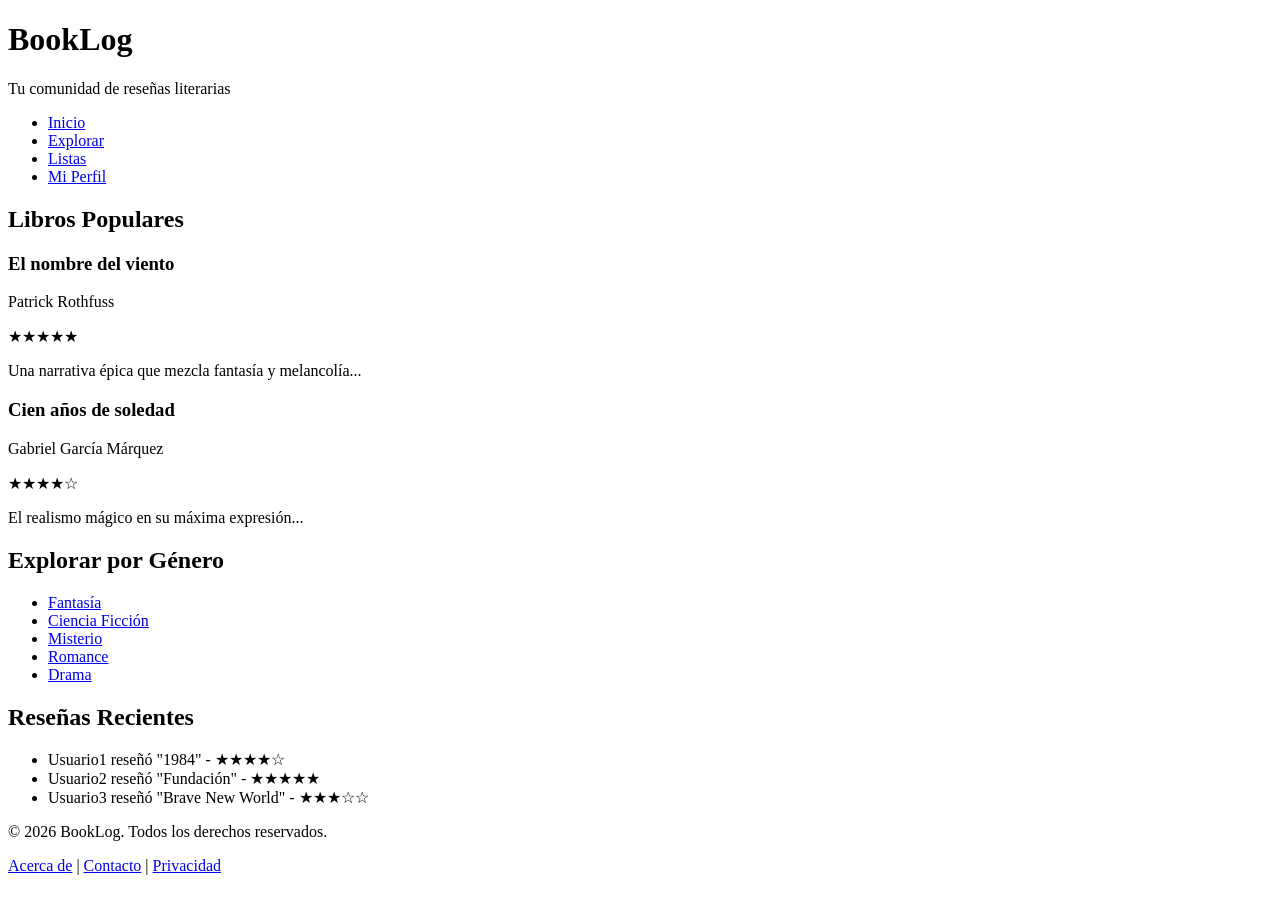
==== index.html @ 093b7613 "initial commit" ====
<!DOCTYPE html>
<html lang="es">
<head>
    <meta charset="UTF-8">
    <meta name="viewport" content="width=device-width, initial-scale=1.0">
    <meta name="description" content="Plataforma de reseñas de libros">
    <title>BookLog - Reseñas de Libros</title>
</head>
<body>
    <header>
        <h1>BookLog</h1>
        <p>Tu comunidad de reseñas literarias</p>
    </header>

    <nav>
        <ul>
            <li><a href="#inicio">Inicio</a></li>
            <li><a href="#explorar">Explorar</a></li>
            <li><a href="#listas">Listas</a></li>
            <li><a href="#perfil">Mi Perfil</a></li>
        </ul>
    </nav>

    <main>
        <section id="inicio">
            <h2>Libros Populares</h2>
            <article>
                <h3>El nombre del viento</h3>
                <p>Patrick Rothfuss</p>
                <p>★★★★★</p>
                <p>Una narrativa épica que mezcla fantasía y melancolía...</p>
            </article>
            <article>
                <h3>Cien años de soledad</h3>
                <p>Gabriel García Márquez</p>
                <p>★★★★☆</p>
                <p>El realismo mágico en su máxima expresión...</p>
            </article>
        </section>

        <section id="explorar">
            <h2>Explorar por Género</h2>
            <ul>
                <li><a href="#">Fantasía</a></li>
                <li><a href="#">Ciencia Ficción</a></li>
                <li><a href="#">Misterio</a></li>
                <li><a href="#">Romance</a></li>
                <li><a href="#">Drama</a></li>
            </ul>
        </section>

        <aside>
            <h2>Reseñas Recientes</h2>
            <ul>
                <li>Usuario1 reseñó "1984" - ★★★★☆</li>
                <li>Usuario2 reseñó "Fundación" - ★★★★★</li>
                <li>Usuario3 reseñó "Brave New World" - ★★★☆☆</li>
            </ul>
        </aside>
    </main>

    <footer>
        <p>&copy; 2026 BookLog. Todos los derechos reservados.</p>
        <nav>
            <a href="#">Acerca de</a> | 
            <a href="#">Contacto</a> | 
            <a href="#">Privacidad</a>
        </nav>
    </footer>
</body>
</html>
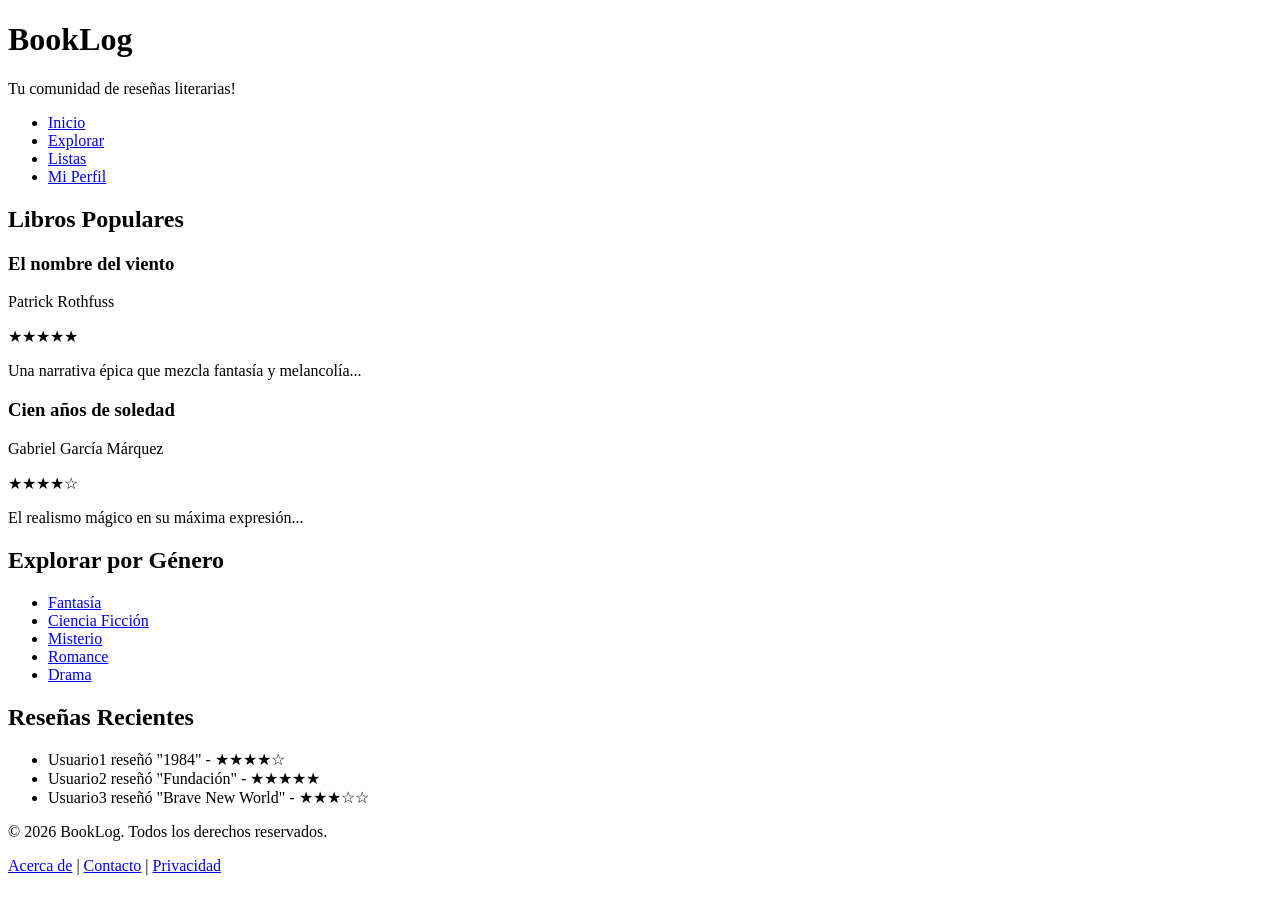
==== commit 558ec1b8: "new title" ====
--- a/index.html
+++ b/index.html
@@ -9,7 +9,7 @@
 <body>
     <header>
         <h1>BookLog</h1>
-        <p>Tu comunidad de reseñas literarias</p>
+        <p>Tu comunidad de reseñas literarias!</p>
     </header>
 
     <nav>
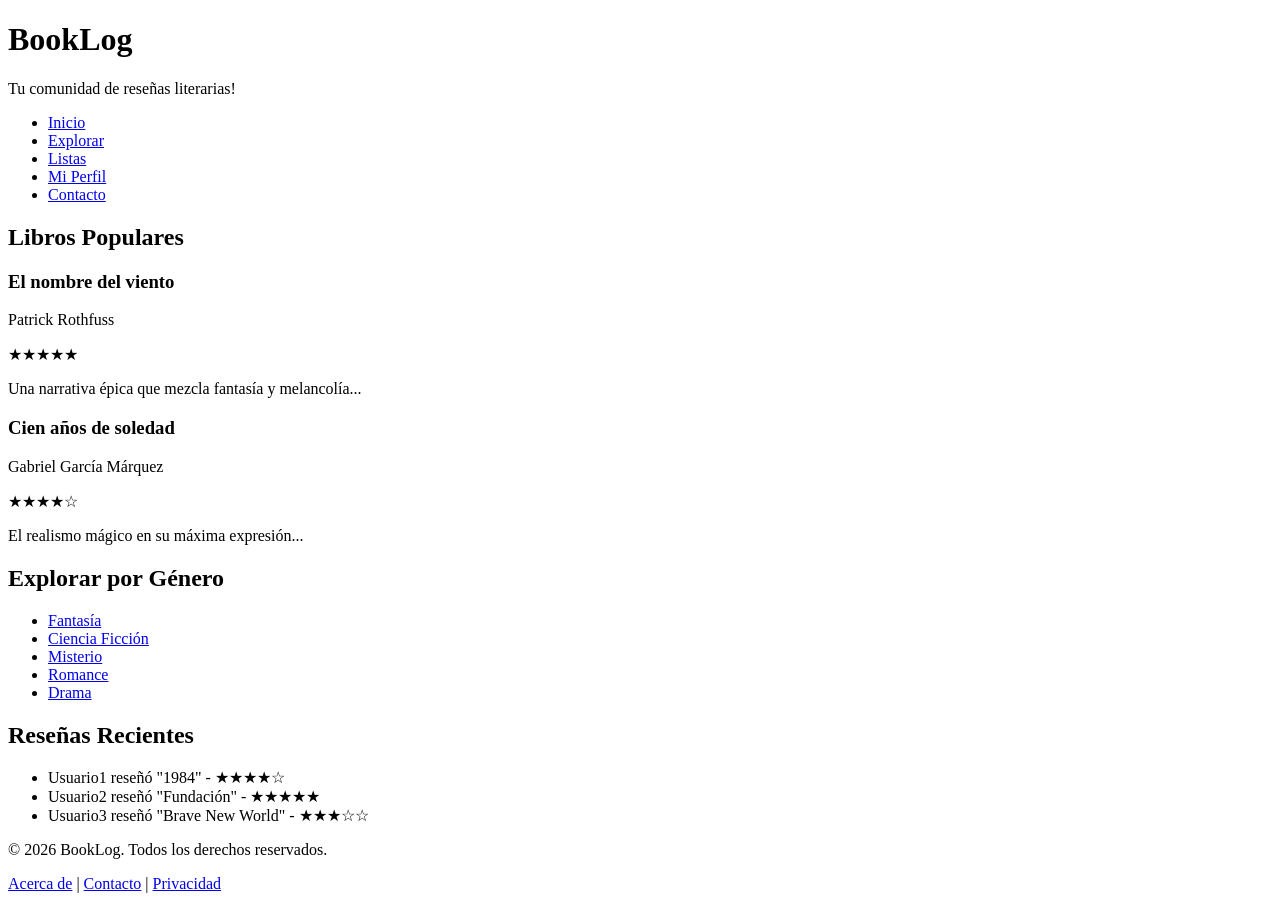
==== commit 13993b6e: "feature/add-new-form" ====
--- a/index.html
+++ b/index.html
@@ -14,10 +14,11 @@
 
     <nav>
         <ul>
-            <li><a href="#inicio">Inicio</a></li>
+            <li><a href="index.html">Inicio</a></li>
             <li><a href="#explorar">Explorar</a></li>
             <li><a href="#listas">Listas</a></li>
             <li><a href="#perfil">Mi Perfil</a></li>
+            <li><a href="contact.html">Contacto</a></li>
         </ul>
     </nav>
 
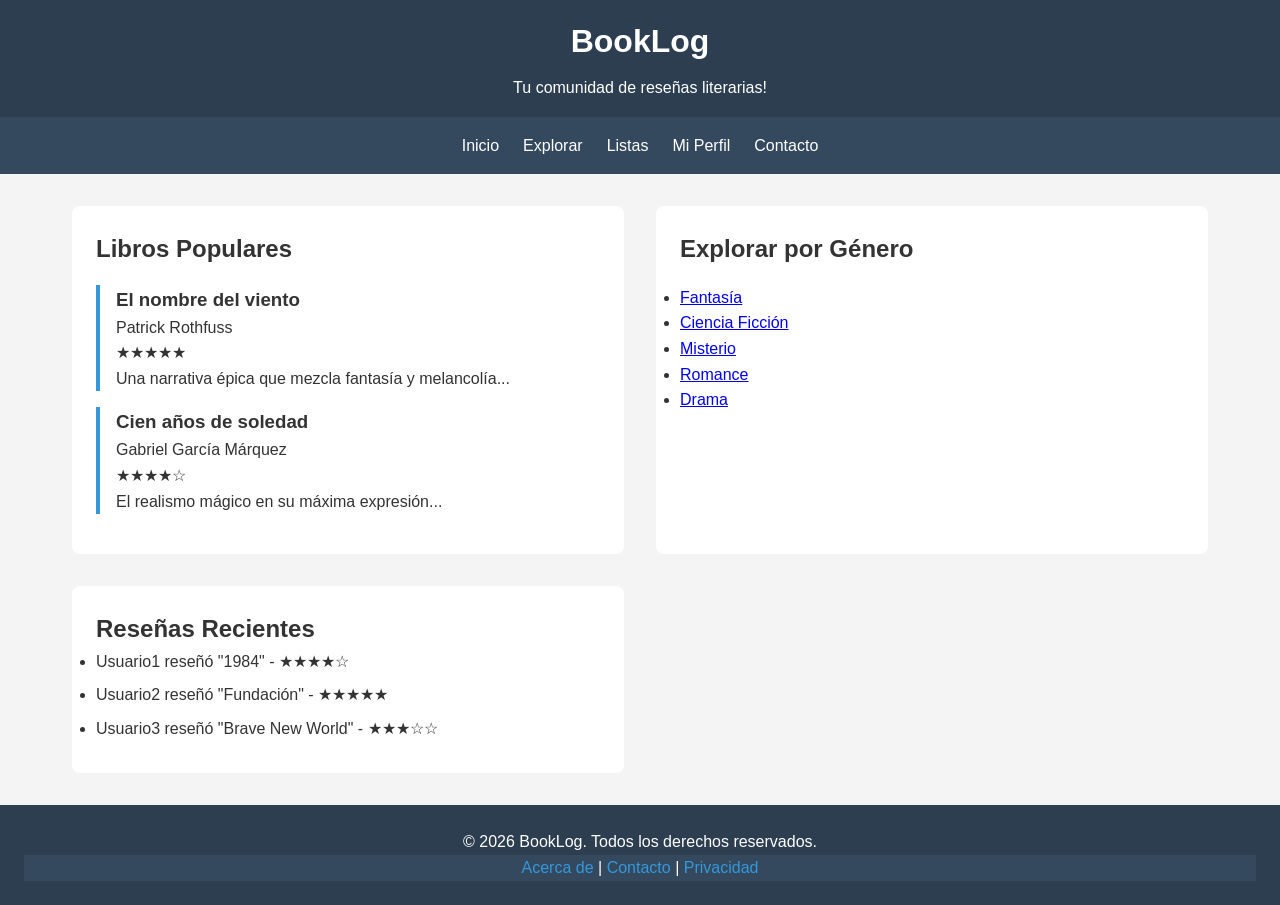
==== commit ee8433f2: "feature/add-header-css" ====
--- a/index.html
+++ b/index.html
@@ -5,6 +5,7 @@
     <meta name="viewport" content="width=device-width, initial-scale=1.0">
     <meta name="description" content="Plataforma de reseñas de libros">
     <title>BookLog - Reseñas de Libros</title>
+    <link rel="stylesheet" href="styles.css">
 </head>
 <body>
     <header>
@@ -12,8 +13,12 @@
         <p>Tu comunidad de reseñas literarias!</p>
     </header>
 
+    <input type="checkbox" id="menu-toggle" class="menu-toggle">
+    <label for="menu-toggle" class="menu-overlay"></label>
+    
     <nav>
-        <ul>
+        <label for="menu-toggle" class="menu-btn">☰</label>
+        <ul class="menu-list">
             <li><a href="index.html">Inicio</a></li>
             <li><a href="#explorar">Explorar</a></li>
             <li><a href="#listas">Listas</a></li>
--- a/styles.css
+++ b/styles.css
@@ -0,0 +1,263 @@
+* {
+    margin: 0;
+    padding: 0;
+    box-sizing: border-box;
+}
+
+body {
+    font-family: Arial, sans-serif;
+    line-height: 1.6;
+    color: #333;
+    background-color: #f4f4f4;
+    display: flex;
+    flex-direction: column;
+    min-height: 100vh;
+}
+
+header {
+    background-color: #2c3e50;
+    color: white;
+    padding: 1rem;
+    text-align: center;
+}
+
+header h1 {
+    margin-bottom: 0.5rem;
+}
+
+nav {
+    position: sticky;
+    top: 0;
+    background-color: #34495e;
+    z-index: 1000;
+}
+
+nav ul {
+    list-style: none;
+    display: flex;
+    justify-content: center;
+    gap: 1.5rem;
+    padding: 1rem;
+}
+
+nav a {
+    color: white;
+    text-decoration: none;
+}
+
+nav a:hover {
+    text-decoration: underline;
+}
+
+.menu-toggle {
+    display: none;
+}
+
+nav label {
+    display: none;
+}
+
+.menu-btn {
+    display: none;
+}
+
+main {
+    flex: 1;
+    max-width: 1200px;
+    width: 100%;
+    margin: 0 auto;
+    padding: 2rem;
+    display: grid;
+    grid-template-columns: repeat(2, 1fr);
+    gap: 2rem;
+}
+
+section {
+    background: white;
+    padding: 1.5rem;
+    border-radius: 8px;
+}
+
+section h2 {
+    margin-bottom: 1rem;
+}
+
+article {
+    border-left: 4px solid #3498db;
+    padding-left: 1rem;
+    margin-bottom: 1rem;
+}
+
+aside {
+    background: white;
+    padding: 1.5rem;
+    border-radius: 8px;
+    height: fit-content;
+}
+
+aside li {
+    margin-bottom: 0.5rem;
+}
+
+footer {
+    background-color: #2c3e50;
+    color: white;
+    text-align: center;
+    padding: 1.5rem;
+    z-index: 10;
+}
+
+footer a {
+    color: #3498db;
+    text-decoration: none;
+}
+
+footer nav a {
+    color: #3498db;
+}
+
+@media (max-width: 768px) {
+    nav {
+        position: relative;
+        z-index: 1000;
+    }
+
+    .menu-toggle {
+        position: fixed;
+        top: 1rem;
+        left: 1rem;
+        width: 44px;
+        height: 44px;
+        opacity: 0;
+        z-index: 1004;
+        cursor: pointer;
+    }
+
+    .menu-overlay {
+        position: fixed;
+        top: 0;
+        width: 100%;
+        height: 100%;
+        background: rgba(0, 0, 0, 0.5);
+        opacity: 0;
+        visibility: hidden;
+        transition: opacity 0.3s, visibility 0.3s;
+        z-index: 100;
+        cursor: pointer;
+    }
+
+    .menu-btn {
+        display: block;
+        position: fixed;
+        top: 1rem;
+        left: 1rem;
+        width: 44px;
+        height: 44px;
+        background: #2c3e50;
+        color: #fff;
+        font-size: 1.5rem;
+        text-align: center;
+        line-height: 44px;
+        cursor: pointer;
+        z-index: 1003;
+        border-radius: 4px;
+        box-shadow: 0 2px 8px rgba(0,0,0,0.3);
+    }
+
+    nav ul.menu-list {
+        display: flex;
+        position: fixed;
+        top: 0;
+        left: -250px;
+        width: 250px;
+        height: 100%;
+        flex-direction: column;
+        gap: 0;
+        padding-top: 70px;
+        padding-left: 0;
+        background: #34495e;
+        transition: left 0.3s;
+        z-index: 2000;
+        list-style: none;
+    }
+
+    nav ul.menu-list li {
+        width: 100%;
+    }
+
+    nav ul.menu-list li a {
+        display: block;
+        padding: 1rem 1.5rem;
+        border-bottom: 1px solid rgba(255, 255, 255, 0.1);
+        color: #fff;
+        text-decoration: none;
+    }
+
+    .menu-toggle:checked ~ .menu-overlay {
+        opacity: 1;
+        visibility: visible;
+    }
+
+    .menu-toggle:checked ~ nav .menu-btn {
+        left: 260px;
+    }
+
+    .menu-toggle:checked ~ nav ul.menu-list {
+        left: 0;
+    }
+
+    main {
+        grid-template-columns: 1fr;
+        padding: 1rem;
+    }
+
+    form {
+        width: 100%;
+    }
+
+    fieldset {
+        margin-bottom: 1rem;
+        border: 1px solid #ddd;
+        border-radius: 4px;
+        padding: 1rem;
+    }
+
+    input[type="text"],
+    input[type="email"],
+    input[type="tel"],
+    select,
+    textarea {
+        width: 100%;
+        padding: 0.5rem;
+        border: 1px solid #ccc;
+        border-radius: 4px;
+        font-size: 1rem;
+    }
+
+    textarea {
+        width: 100%;
+        min-width: 100%;
+        max-width: 100%;
+        resize: vertical;
+    }
+
+    button {
+        padding: 0.75rem 1.5rem;
+        margin-right: 0.5rem;
+        margin-top: 0.5rem;
+        border: none;
+        border-radius: 4px;
+        cursor: pointer;
+        font-size: 1rem;
+    }
+
+    button[type="submit"] {
+        background-color: #3498db;
+        color: white;
+    }
+
+    button[type="reset"] {
+        background-color: #95a5a6;
+        color: white;
+    }
+}
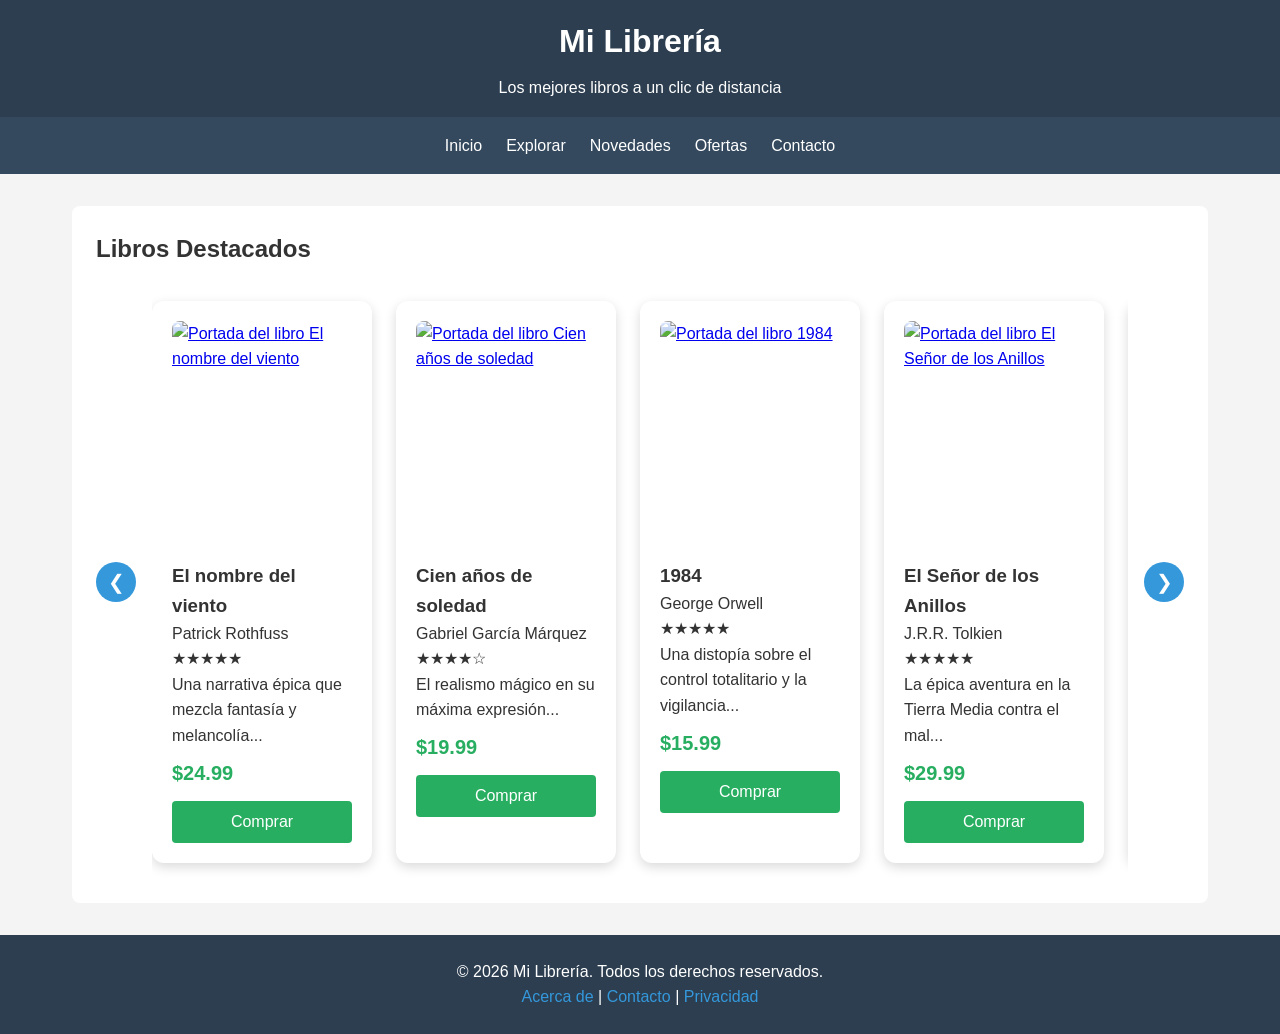
==== commit f8358a2c: "feature/add-book-carousel" ====
--- a/index.html
+++ b/index.html
@@ -3,14 +3,14 @@
 <head>
     <meta charset="UTF-8">
     <meta name="viewport" content="width=device-width, initial-scale=1.0">
-    <meta name="description" content="Plataforma de reseñas de libros">
-    <title>BookLog - Reseñas de Libros</title>
+    <meta name="description" content="Librería online con los mejores libros de todas las categorías">
+    <title>Mi Librería - Tu tienda de libros online</title>
     <link rel="stylesheet" href="styles.css">
 </head>
 <body>
     <header>
-        <h1>BookLog</h1>
-        <p>Tu comunidad de reseñas literarias!</p>
+        <h1>Mi Librería</h1>
+        <p>Los mejores libros a un clic de distancia</p>
     </header>
 
     <input type="checkbox" id="menu-toggle" class="menu-toggle">
@@ -20,58 +20,118 @@
         <label for="menu-toggle" class="menu-btn">☰</label>
         <ul class="menu-list">
             <li><a href="index.html">Inicio</a></li>
-            <li><a href="#explorar">Explorar</a></li>
-            <li><a href="#listas">Listas</a></li>
-            <li><a href="#perfil">Mi Perfil</a></li>
+            <li class="submenu-trigger">
+                <a href="#explorar">Explorar</a>
+                <ul class="submenu">
+                    <li><a href="#">Fantasía</a></li>
+                    <li><a href="#">Ciencia Ficción</a></li>
+                    <li><a href="#">Misterio</a></li>
+                    <li><a href="#">Romance</a></li>
+                    <li><a href="#">Drama</a></li>
+                </ul>
+            </li>
+            <li><a href="#">Novedades</a></li>
+            <li><a href="#">Ofertas</a></li>
             <li><a href="contact.html">Contacto</a></li>
         </ul>
     </nav>
 
     <main>
         <section id="inicio">
-            <h2>Libros Populares</h2>
-            <article>
-                <h3>El nombre del viento</h3>
-                <p>Patrick Rothfuss</p>
-                <p>★★★★★</p>
-                <p>Una narrativa épica que mezcla fantasía y melancolía...</p>
-            </article>
-            <article>
-                <h3>Cien años de soledad</h3>
-                <p>Gabriel García Márquez</p>
-                <p>★★★★☆</p>
-                <p>El realismo mágico en su máxima expresión...</p>
-            </article>
+            <h2>Libros Destacados</h2>
+            <div class="carousel-container">
+                <button class="carousel-btn prev" onclick="moveCarousel(-1)">&#10094;</button>
+                <div class="book-carousel" id="bookCarousel">
+                    <article class="card">
+                        <a href="https://example.com/comprar/el-nombre-del-viento" target="_blank">
+                            <img src="https://images.unsplash.com/photo-1544947950-fa07a98d237f?w=300" alt="Portada del libro El nombre del viento" loading="lazy">
+                        </a>
+                        <h3>El nombre del viento</h3>
+                        <p>Patrick Rothfuss</p>
+                        <p>★★★★★</p>
+                        <p>Una narrativa épica que mezcla fantasía y melancolía...</p>
+                        <p class="precio">$24.99</p>
+                        <button class="btn-comprar">Comprar</button>
+                    </article>
+                    <article class="card">
+                        <a href="https://example.com/comprar/cien-anos-de-soledad" target="_blank">
+                            <img src="https://images.unsplash.com/photo-1543002588-bfa74002ed7e?w=300" alt="Portada del libro Cien años de soledad" loading="lazy">
+                        </a>
+                        <h3>Cien años de soledad</h3>
+                        <p>Gabriel García Márquez</p>
+                        <p>★★★★☆</p>
+                        <p>El realismo mágico en su máxima expresión...</p>
+                        <p class="precio">$19.99</p>
+                        <button class="btn-comprar">Comprar</button>
+                    </article>
+                    <article class="card">
+                        <a href="https://example.com/comprar/1984" target="_blank">
+                            <img src="https://images.unsplash.com/photo-1541963463532-d68292c34b19?w=300" alt="Portada del libro 1984" loading="lazy">
+                        </a>
+                        <h3>1984</h3>
+                        <p>George Orwell</p>
+                        <p>★★★★★</p>
+                        <p>Una distopía sobre el control totalitario y la vigilancia...</p>
+                        <p class="precio">$15.99</p>
+                        <button class="btn-comprar">Comprar</button>
+                    </article>
+                    <article class="card">
+                        <a href="https://example.com/comprar/el-senor-de-los-anillos" target="_blank">
+                            <img src="https://images.unsplash.com/photo-1518770660439-4636190af475?w=300" alt="Portada del libro El Señor de los Anillos" loading="lazy">
+                        </a>
+                        <h3>El Señor de los Anillos</h3>
+                        <p>J.R.R. Tolkien</p>
+                        <p>★★★★★</p>
+                        <p>La épica aventura en la Tierra Media contra el mal...</p>
+                        <p class="precio">$29.99</p>
+                        <button class="btn-comprar">Comprar</button>
+                    </article>
+                    <article class="card">
+                        <a href="https://example.com/comprar/fundacion" target="_blank">
+                            <img src="https://images.unsplash.com/photo-1535905557558-afc4877a26fc?w=300" alt="Portada del libro Fundación" loading="lazy">
+                        </a>
+                        <h3>Fundación</h3>
+                        <p>Isaac Asimov</p>
+                        <p>★★★★☆</p>
+                        <p>Una saga de ciencia ficción sobre el futuro de la humanidad...</p>
+                        <p class="precio">$17.99</p>
+                        <button class="btn-comprar">Comprar</button>
+                    </article>
+                    <article class="card">
+                        <a href="https://example.com/comprar/brave-new-world" target="_blank">
+                            <img src="https://images.unsplash.com/photo-1497633762265-9d179a990aa6?w=300" alt="Portada del libro Brave New World" loading="lazy">
+                        </a>
+                        <h3>Brave New World</h3>
+                        <p>Aldous Huxley</p>
+                        <p>★★★★☆</p>
+                        <p>Una visión futurista de una sociedad controlada por el placer...</p>
+                        <p class="precio">$14.99</p>
+                        <button class="btn-comprar">Comprar</button>
+                    </article>
+                </div>
+                <button class="carousel-btn next" onclick="moveCarousel(1)">&#10095;</button>
+            </div>
         </section>
-
-        <section id="explorar">
-            <h2>Explorar por Género</h2>
-            <ul>
-                <li><a href="#">Fantasía</a></li>
-                <li><a href="#">Ciencia Ficción</a></li>
-                <li><a href="#">Misterio</a></li>
-                <li><a href="#">Romance</a></li>
-                <li><a href="#">Drama</a></li>
-            </ul>
-        </section>
-
-        <aside>
-            <h2>Reseñas Recientes</h2>
-            <ul>
-                <li>Usuario1 reseñó "1984" - ★★★★☆</li>
-                <li>Usuario2 reseñó "Fundación" - ★★★★★</li>
-                <li>Usuario3 reseñó "Brave New World" - ★★★☆☆</li>
-            </ul>
-        </aside>
     </main>
 
     <footer>
-        <p>&copy; 2026 BookLog. Todos los derechos reservados.</p>
+        <p>&copy; 2026 Mi Librería. Todos los derechos reservados.</p>
         <nav>
             <a href="#">Acerca de</a> | 
             <a href="#">Contacto</a> | 
             <a href="#">Privacidad</a>
         </nav>
     </footer>
+    <script>
+        function moveCarousel(direction) {
+            const carousel = document.getElementById('bookCarousel');
+            const card = carousel.querySelector('.card');
+            const gap = parseFloat(getComputedStyle(carousel).gap) || 24;
+            carousel.scrollBy({
+                left: direction * (card.offsetWidth + gap),
+                behavior: 'smooth'
+            });
+        }
+    </script>
 </body>
 </html>
--- a/styles.css
+++ b/styles.css
@@ -12,6 +12,7 @@
     display: flex;
     flex-direction: column;
     min-height: 100vh;
+    overflow-x: hidden;
 }
 
 header {
@@ -25,7 +26,7 @@
     margin-bottom: 0.5rem;
 }
 
-nav {
+body > nav {
     position: sticky;
     top: 0;
     background-color: #34495e;
@@ -47,6 +48,37 @@
 
 nav a:hover {
     text-decoration: underline;
+}
+
+.submenu-trigger {
+    position: relative;
+}
+
+.submenu {
+    display: none;
+    position: absolute;
+    top: 100%;
+    left: 50%;
+    transform: translateX(-50%);
+    background: #34495e;
+    list-style: none;
+    min-width: 150px;
+    border-radius: 4px;
+    box-shadow: 0 4px 8px rgba(0,0,0,0.2);
+}
+
+.submenu-trigger:hover .submenu {
+    display: block;
+}
+
+.submenu li a {
+    display: block;
+    padding: 0.75rem 1rem;
+    border-bottom: 1px solid rgba(255,255,255,0.1);
+}
+
+.submenu li a:hover {
+    background: #2c3e50;
 }
 
 .menu-toggle {
@@ -82,10 +114,99 @@
     margin-bottom: 1rem;
 }
 
-article {
-    border-left: 4px solid #3498db;
-    padding-left: 1rem;
-    margin-bottom: 1rem;
+#inicio {
+    grid-column: 1 / -1;
+}
+
+#inicio h2 {
+    grid-column: 1 / -1;
+}
+
+.carousel-container {
+    position: relative;
+    display: flex;
+    align-items: center;
+    gap: 1rem;
+}
+
+.carousel-btn {
+    background: #3498db;
+    color: white;
+    border: none;
+    width: 40px;
+    height: 40px;
+    border-radius: 50%;
+    font-size: 1.25rem;
+    cursor: pointer;
+    flex-shrink: 0;
+    transition: background 0.3s;
+    z-index: 10;
+}
+
+.carousel-btn:hover {
+    background: #2980b9;
+}
+
+.carousel-btn:disabled {
+    background: #bdc3c7;
+    cursor: not-allowed;
+}
+
+.book-carousel {
+    display: flex;
+    gap: 1.5rem;
+    overflow-x: auto;
+    scroll-behavior: smooth;
+    padding: 1rem 0;
+    scrollbar-width: none;
+    flex: 1;
+    min-width: 0;
+}
+
+.book-carousel::-webkit-scrollbar {
+    display: none;
+}
+
+article.card {
+    flex: 0 0 220px;
+    background: white;
+    border-radius: 12px;
+    padding: 1.25rem;
+    box-shadow: 0 4px 12px rgba(0,0,0,0.15);
+    margin-bottom: 0;
+}
+
+article.card img {
+    width: 100%;
+    aspect-ratio: 3 / 4;
+    object-fit: cover;
+    display: block;
+    border-radius: 8px;
+}
+
+article.card .btn-comprar {
+    display: block;
+    width: 100%;
+    padding: 0.75rem;
+    margin-top: 0.75rem;
+    background: #27ae60;
+    color: white;
+    border: none;
+    border-radius: 4px;
+    cursor: pointer;
+    font-size: 1rem;
+    transition: background 0.3s;
+}
+
+article.card .btn-comprar:hover {
+    background: #219a52;
+}
+
+article .precio {
+    font-size: 1.25rem;
+    font-weight: bold;
+    color: #27ae60;
+    margin-top: 0.5rem;
 }
 
 aside {
@@ -117,40 +238,37 @@
 }
 
 @media (max-width: 768px) {
-    nav {
-        position: relative;
-        z-index: 1000;
-    }
-
+    /* --- Menú hamburguesa --- */
     .menu-toggle {
         position: fixed;
-        top: 1rem;
-        left: 1rem;
+        top: 0.75rem;
+        left: 0.75rem;
         width: 44px;
         height: 44px;
         opacity: 0;
-        z-index: 1004;
+        z-index: 1005;
         cursor: pointer;
     }
 
     .menu-overlay {
         position: fixed;
         top: 0;
+        left: 0;
         width: 100%;
         height: 100%;
         background: rgba(0, 0, 0, 0.5);
         opacity: 0;
         visibility: hidden;
         transition: opacity 0.3s, visibility 0.3s;
-        z-index: 100;
+        z-index: 1001;
         cursor: pointer;
     }
 
     .menu-btn {
         display: block;
         position: fixed;
-        top: 1rem;
-        left: 1rem;
+        top: 0.75rem;
+        left: 0.75rem;
         width: 44px;
         height: 44px;
         background: #2c3e50;
@@ -159,26 +277,35 @@
         text-align: center;
         line-height: 44px;
         cursor: pointer;
-        z-index: 1003;
+        z-index: 1004;
         border-radius: 4px;
         box-shadow: 0 2px 8px rgba(0,0,0,0.3);
     }
 
-    nav ul.menu-list {
-        display: flex;
+    body > nav {
         position: fixed;
         top: 0;
-        left: -250px;
-        width: 250px;
+        left: 0;
+        width: 100%;
+        z-index: 1002;
+        background: transparent;
+    }
+
+    nav ul.menu-list {
+        position: fixed;
+        top: 0;
+        left: -280px;
+        width: 280px;
         height: 100%;
         flex-direction: column;
         gap: 0;
-        padding-top: 70px;
+        padding-top: 60px;
         padding-left: 0;
-        background: #34495e;
+        background: #2c3e50;
         transition: left 0.3s;
-        z-index: 2000;
+        z-index: 1003;
         list-style: none;
+        margin: 0;
     }
 
     nav ul.menu-list li {
@@ -193,24 +320,82 @@
         text-decoration: none;
     }
 
+    nav ul.menu-list li.submenu-trigger .submenu {
+        display: none;
+        position: static;
+        transform: none;
+        box-shadow: none;
+        background: rgba(0,0,0,0.2);
+        list-style: none;
+        padding-left: 0;
+    }
+
+    nav ul.menu-list li.submenu-trigger:hover .submenu,
+    nav ul.menu-list li.submenu-trigger .submenu li a {
+        display: block;
+    }
+
+    nav ul.menu-list li.submenu-trigger > a::after {
+        content: " ▼";
+        font-size: 0.8em;
+    }
+
+    nav ul.menu-list li.submenu-trigger .submenu li a {
+        padding: 0.75rem 1rem;
+    }
+
     .menu-toggle:checked ~ .menu-overlay {
         opacity: 1;
         visibility: visible;
     }
 
     .menu-toggle:checked ~ nav .menu-btn {
-        left: 260px;
+        left: 285px;
     }
 
     .menu-toggle:checked ~ nav ul.menu-list {
         left: 0;
+    }
+
+    /* --- Layout general --- */
+    header {
+        padding: 1.25rem 1rem 1.25rem 3.5rem;
+        text-align: left;
+    }
+
+    header h1 {
+        font-size: 1.4rem;
+    }
+
+    header p {
+        font-size: 0.85rem;
+        opacity: 0.85;
     }
 
     main {
         grid-template-columns: 1fr;
         padding: 1rem;
-    }
-
+        padding-top: 1.5rem;
+    }
+
+    section {
+        padding: 1rem;
+    }
+
+    footer {
+        padding: 1.25rem 1rem;
+        font-size: 0.9rem;
+    }
+
+    footer p {
+        margin-bottom: 0.5rem;
+    }
+
+    footer > nav {
+        line-height: 2;
+    }
+
+    /* --- Formulario --- */
     form {
         width: 100%;
     }
@@ -241,7 +426,8 @@
         resize: vertical;
     }
 
-    button {
+    button[type="submit"],
+    button[type="reset"] {
         padding: 0.75rem 1.5rem;
         margin-right: 0.5rem;
         margin-top: 0.5rem;
@@ -261,3 +447,58 @@
         color: white;
     }
 }
+
+/* Tablet: 769px–900px — header y footer ajustados */
+@media (min-width: 769px) and (max-width: 900px) {
+    header {
+        padding: 1.25rem 1.5rem;
+    }
+
+    header h1 {
+        font-size: 1.6rem;
+    }
+
+    footer {
+        padding: 1.25rem 1.5rem;
+    }
+
+    footer > nav {
+        margin-top: 0.5rem;
+    }
+}
+
+/* Tablet: hasta 900px — 2 cards visibles con scroll snap táctil */
+@media (max-width: 900px) {
+    .carousel-btn {
+        display: none;
+    }
+
+    .book-carousel {
+        scroll-snap-type: x mandatory;
+        gap: 1rem;
+        padding: 0.75rem 0;
+    }
+
+    article.card {
+        flex: 0 0 calc(50% - 0.5rem);
+        scroll-snap-align: start;
+    }
+}
+
+/* Mobile: hasta 600px — 1 card visible centrada con scroll snap */
+@media (max-width: 600px) {
+    .carousel-container {
+        gap: 0;
+    }
+
+    .book-carousel {
+        gap: 0.75rem;
+        padding: 0.5rem 0;
+    }
+
+    article.card {
+        flex: 0 0 calc(100% - 0.75rem);
+        padding: 1rem;
+        scroll-snap-align: center;
+    }
+}
